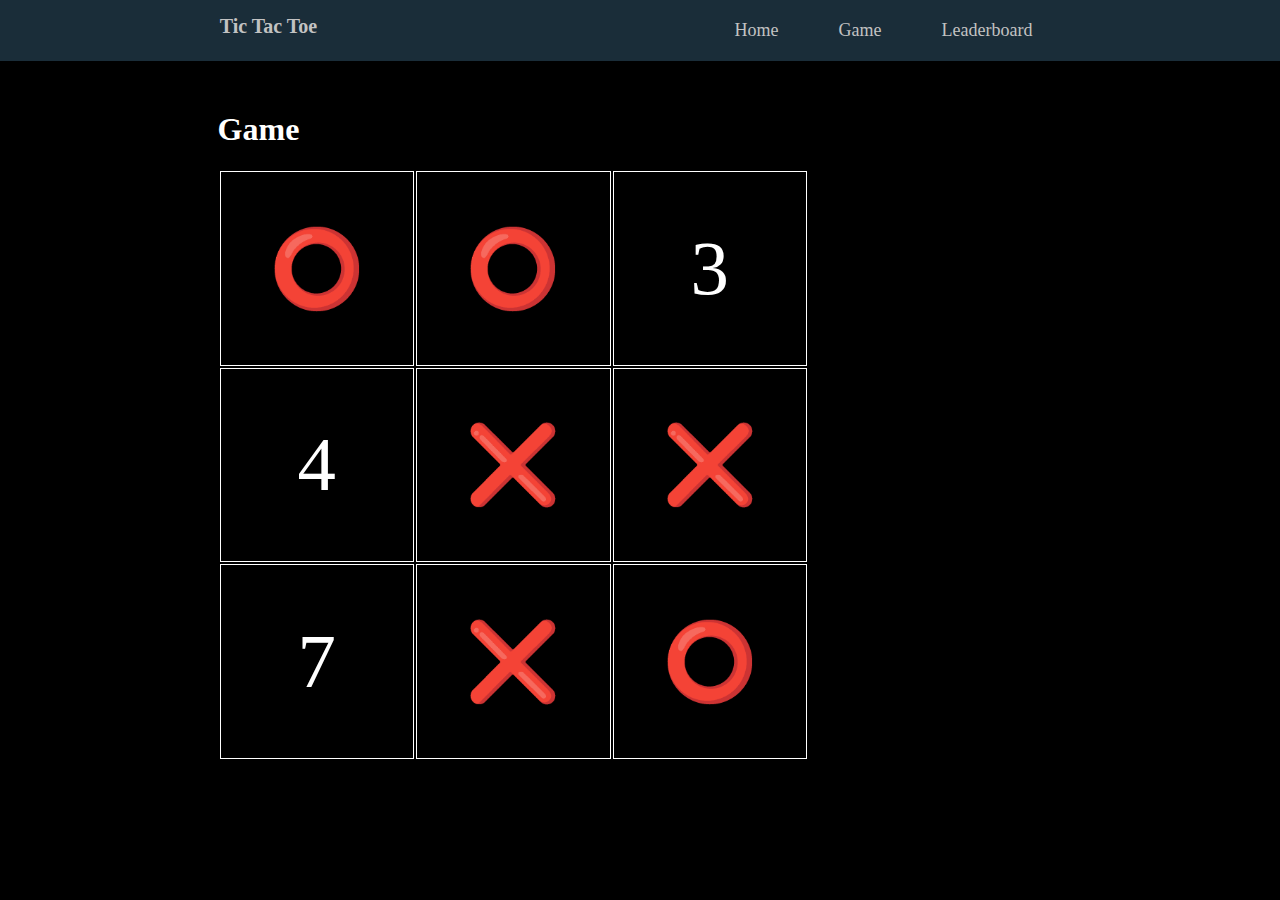
==== play.html @ f24962b6 "Added basic web UI" ====
<!DOCTYPE html>
<link rel="stylesheet" href="./styles/styles.css">
<html>
    <head>
        <title>Game - Tic Tac Toe Game</title>
        <link rel="icon" type="image/x-icon" href="./images/favicon.ico">
    </head>
    <body>
        <div class="top-navigation">
            <div id="logo">Tic Tac Toe</div>
            <nav>
                <a href="./stats.html">Leaderboard</a>
                <a href="./play.html">Game</a>
                <a href='./index.html'>Home</a>
            </nav>
        </div>
        <div class="content">
            <h1>Game</h1>
            <table class="board">
                <tr>
                    <td class="tile" id="1">⭕</td>
                    <td class="tile" id="2">⭕</td>
                    <td class="tile" id="3">3</td>
                </tr>
                <tr>
                    <td class="tile" id="4">4</td>
                    <td class="tile" id="5">❌</td>
                    <td class="tile" id="6">❌</td>
                </tr>
                <tr>
                    <td class="tile" id="7">7</td>
                    <td class="tile" id="8">❌</td>
                    <td class="tile" id="9">⭕</td>
                </tr>
            </table>
        </div>
    </body>
</html>
---- styles/styles.css ----
/* ---  Body Style: Using Dark Mode --- */
body {
    background: #000000;
    color: #FFFFFF;
    margin: 0;
    padding: 0;
}

/* ---        Navigation Bar        --- */
.top-navigation {
    overflow: hidden;
    background-color: #1a2d39; 
    margin-bottom: 50px;
    width: 100%; 
    color: rgb(194, 194, 194); 
    position: sticky;
    position: -webkit-sticky;
    top: 0px;
}

nav {
    margin-right: 17%;
}

nav a {
    float: right;
    text-decoration: none; 
    color: rgb(194, 194, 194);
    font-size: 18px; 
    padding: 20px 30px; 
    display: inline-block; 
    transition: all 0.5s ease 0s;
}

nav a:hover {
    background-color: #002e5b; 
    color: rgb(255, 255, 255); 
}

#logo {
    font-size: 20px;  
    font-weight: bold;
    float: left;
    padding: 15px 15px; 
    margin-left: 16%;  
}

/* ---         Content Page         --- */
.content {
    margin: 50px 17%;
}

.content h3 {
    border-bottom: 1px solid grey;
    padding-bottom: 10px;
    font-family: 'Arial', cursive;
    margin-bottom: 20px
}

.content p{
    text-align: justify;
    margin-bottom: 50px;
    line-height: 2;
}

.content p a {
    color: aqua;
}

/* ---      Tic Tac Toe Board       --- */
.board {
    aspect-ratio: 1 / 1;
    width: 70%;
}

.tile {
    padding: 18px;
    border-collapse: collapse;
    border: white 1px solid;
    font-size: 6vw;
    text-align: center;
    width: 33%;
    height: 33%;
}

.tile:hover {
    background-color: royalblue;
}

/* ---         Leaderboard          --- */
.leaderboard {
    width: 100%;
}

.leader-nav {
    padding: 10px;
    border-collapse: collapse;
    background-color: lightblue;
    color: black;
}

.leader-score {
    padding: 10px;
}
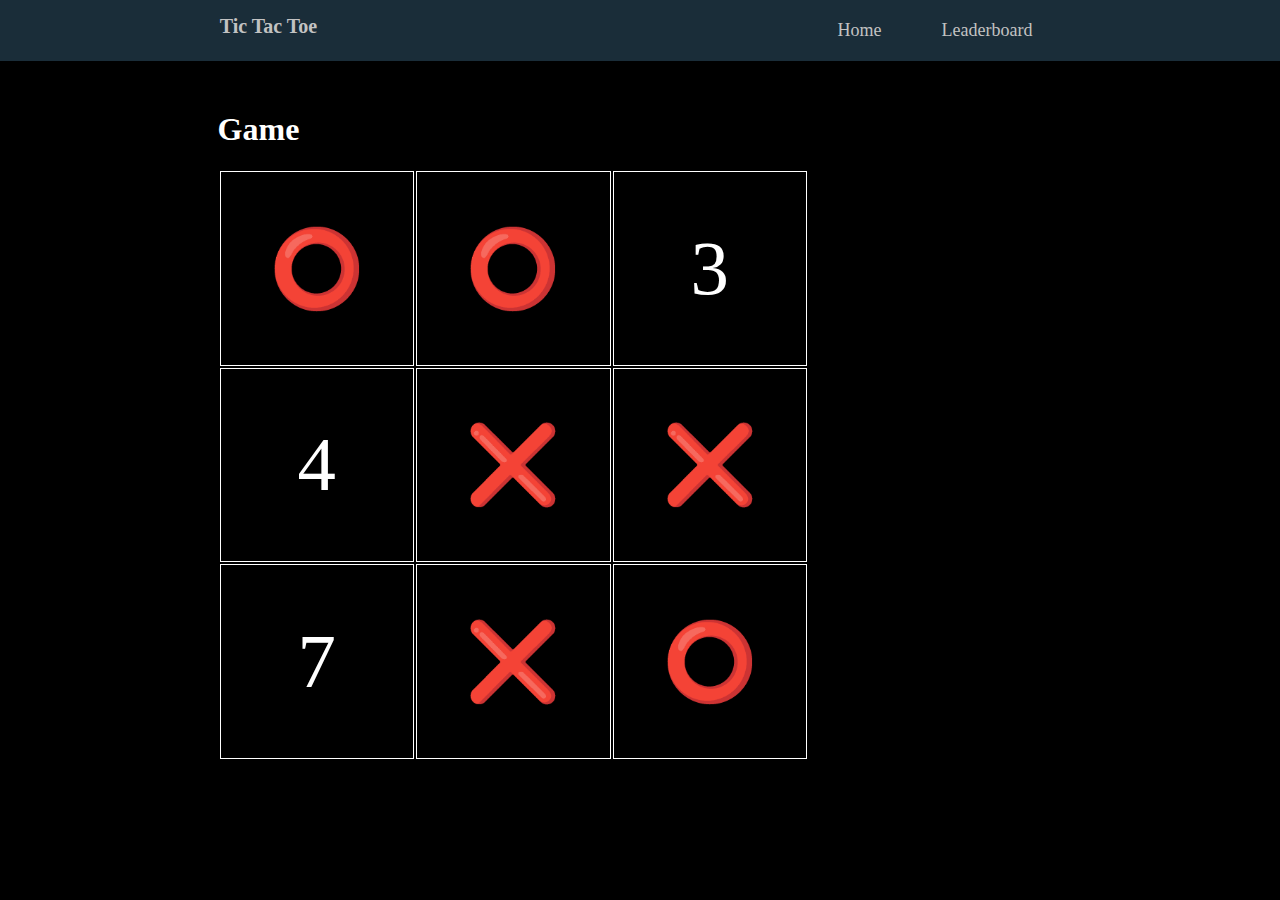
==== commit 602f007b: "Moved files to root directory" ====
--- a/play.html
+++ b/play.html
@@ -10,7 +10,6 @@
             <div id="logo">Tic Tac Toe</div>
             <nav>
                 <a href="./stats.html">Leaderboard</a>
-                <a href="./play.html">Game</a>
                 <a href='./index.html'>Home</a>
             </nav>
         </div>
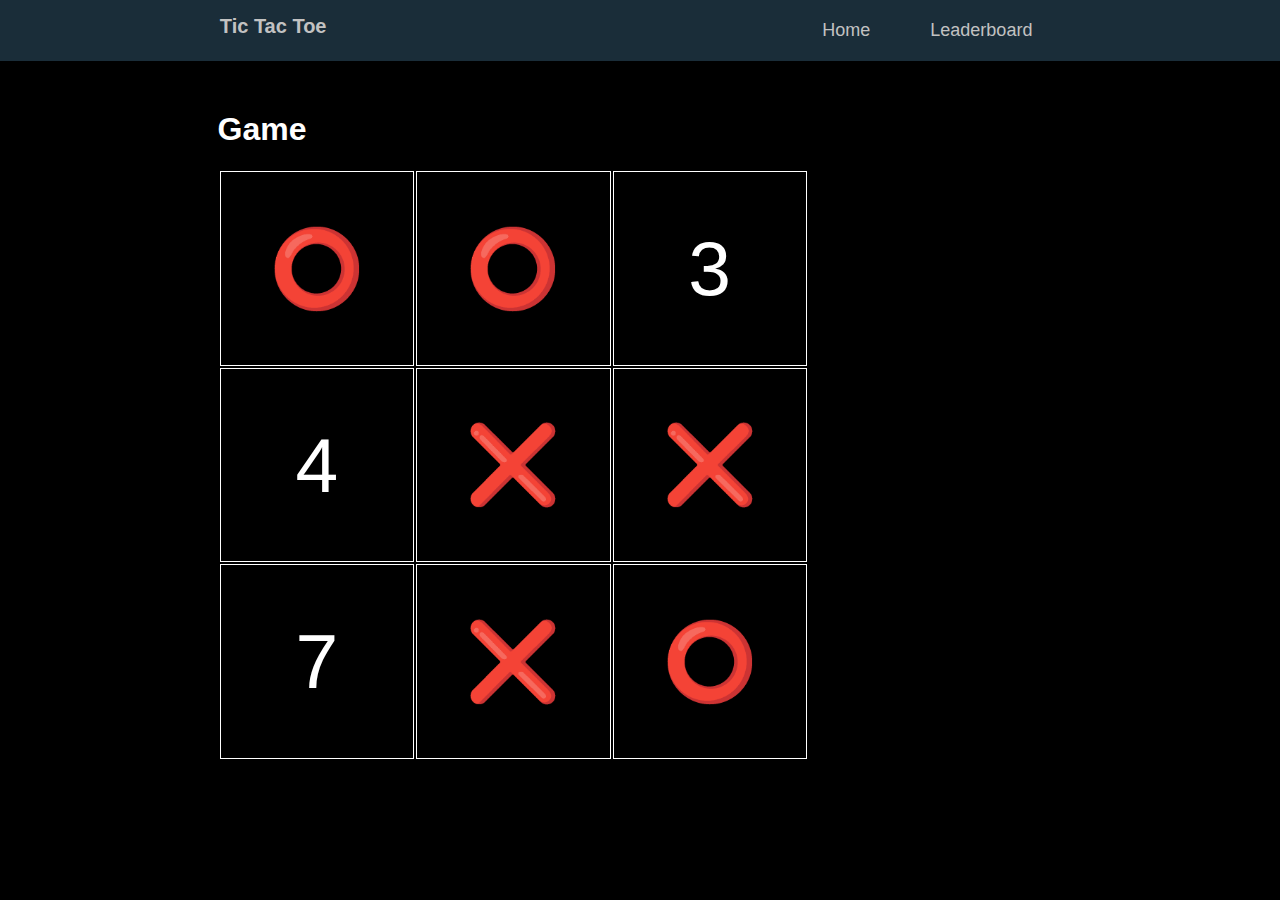
==== commit 840df1bd: "Added HTML tag for UTF-8 encoding" ====
--- a/play.html
+++ b/play.html
@@ -1,5 +1,6 @@
 <!DOCTYPE html>
 <link rel="stylesheet" href="./styles/styles.css">
+<meta http-equiv="content-type" content="text/html;charset=UTF-8">
 <html>
     <head>
         <title>Game - Tic Tac Toe Game</title>
--- a/styles/styles.css
+++ b/styles/styles.css
@@ -1,3 +1,8 @@
+/* ---       Set Default Font       --- */
+* {
+    font-family: sans-serif;
+}
+
 /* ---  Body Style: Using Dark Mode --- */
 body {
     background: #000000;
